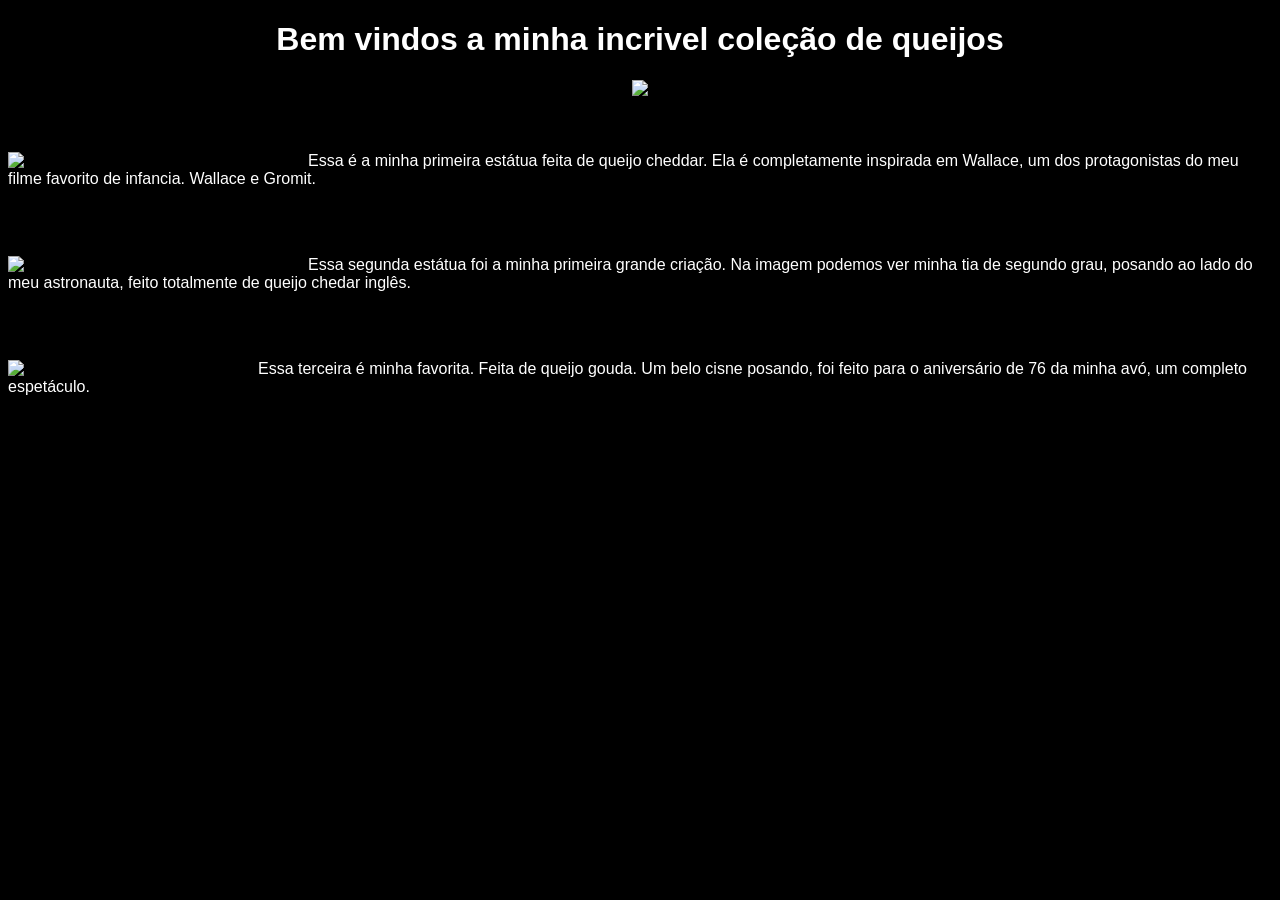
==== index.html @ 68ad7468 "Update and rename grandecoleção.html to index.html" ====
<!DOCTYPE html>
<html>
<head>
    <title>Minha Coleção de Queijos</title>
</head>

<body style="background-color: black; color: white; font-family: Arial;">

    <h1 style="text-align: center;">
        Bem vindos a minha incrivel coleção de queijos
    </h1>

    <div style="text-align: center; margin-top: 20px;">
        <img src="https://i.redd.it/1cg1iws58qre1.jpeg" width="500">
    </div>

    <br><br>
    <div>
        <img src="https://encrypted-tbn0.gstatic.com/images?q=tbn:ANd9GcQNFY94mo1Mdu1HMmUQFA7603o7uHQM_iGIdQ&s" width="300" align="left">
        <p>
            Essa é a minha primeira estátua feita de queijo cheddar.
            Ela é completamente inspirada em Wallace, um dos protagonistas do meu filme favorito de infancia. Wallace e Gromit.
        </p>
        <div style="clear: both;"></div>
    </div>

    <br><br>
    <div>
        <img src="https://www.mdig.com.br/imagens/arte/arte_queijo_01.jpg" width="300" align="left">
        <p>
            Essa segunda estátua foi a minha primeira grande criação. Na imagem podemos ver minha tia de segundo grau, posando ao lado do meu astronauta, feito totalmente de queijo chedar inglês.
        </p>
        <div style="clear: both;"></div>
    </div>

    <br><br>
    <div>
        <img src="https://i.pinimg.com/236x/9d/bb/5a/9dbb5a0f893f3b5c677d03b87c4dabb3.jpg" width="250" align="left">
        <p>
            Essa terceira é minha favorita.
            Feita de queijo gouda.
            Um belo cisne posando, foi feito para o aniversário de 76 da minha avó, um completo espetáculo.
        </p>
        <div style="clear: both;"></div>
    </div>

</body>
</html>
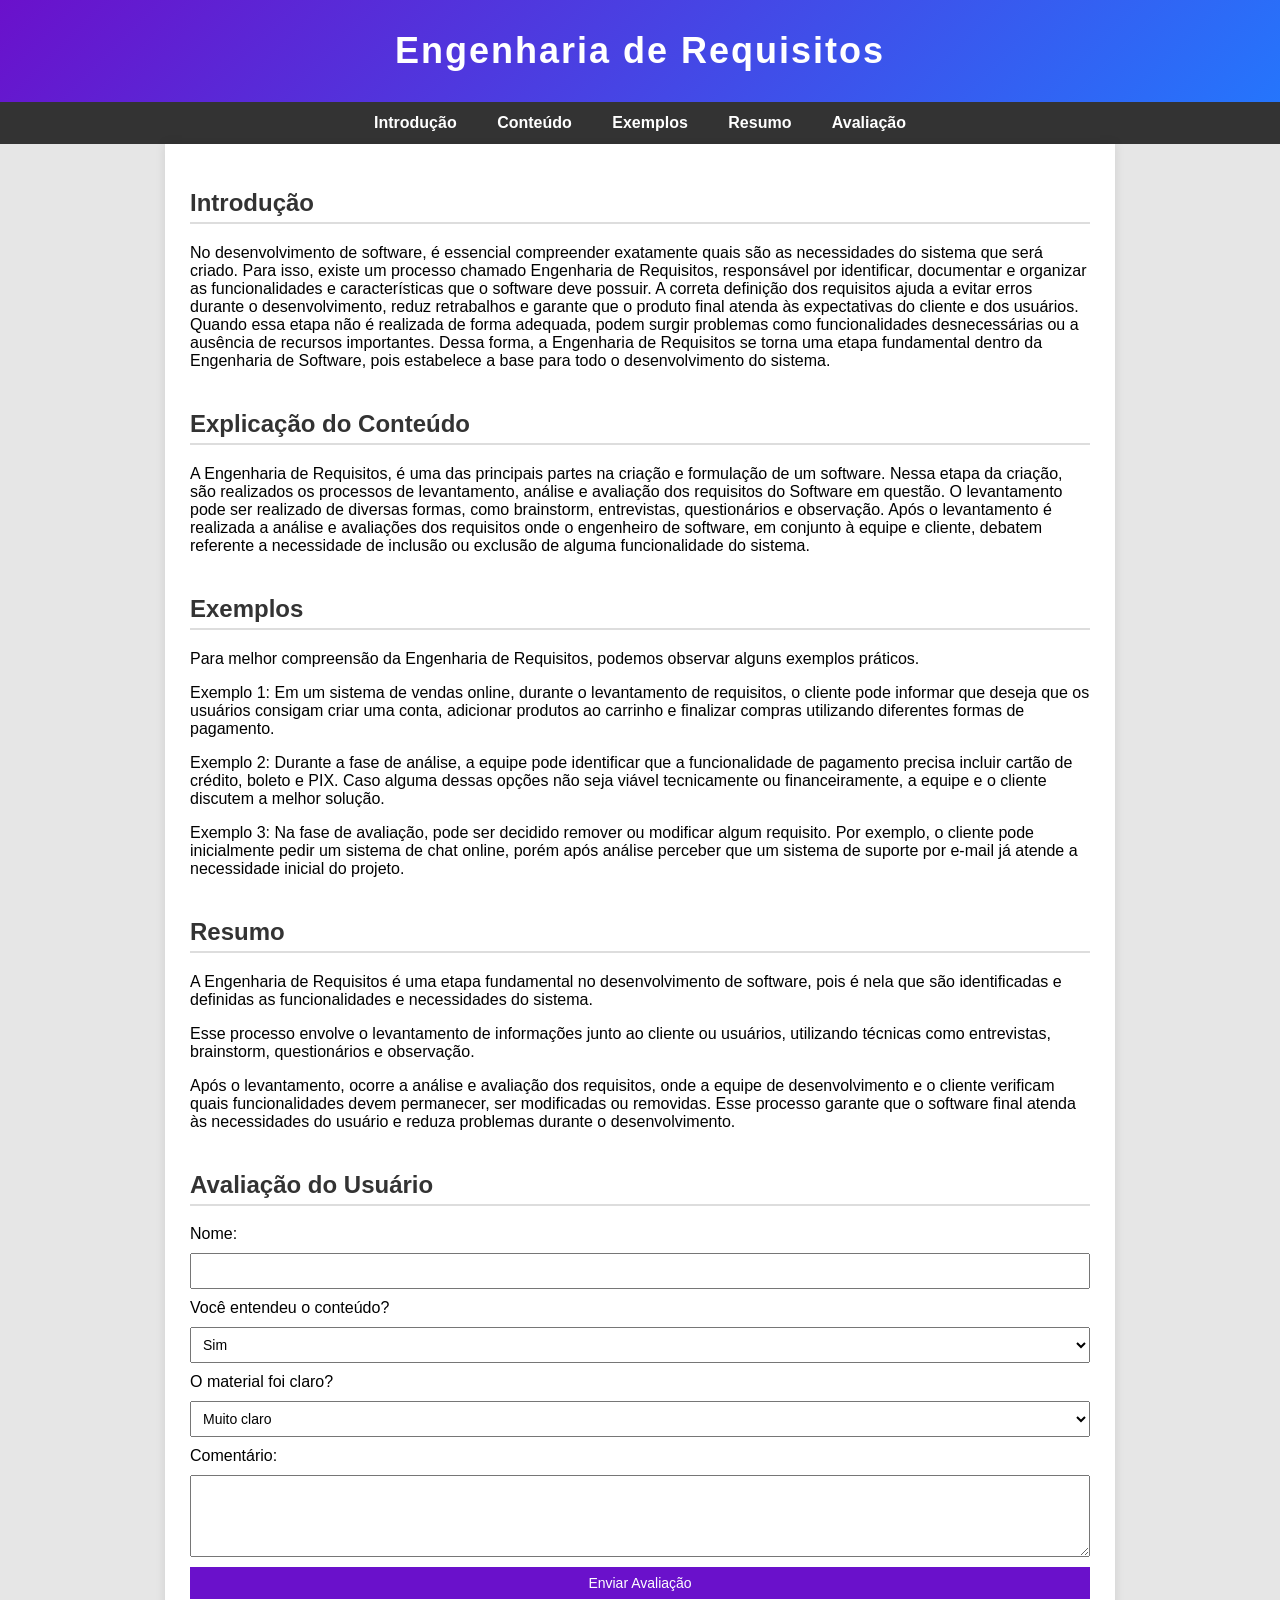
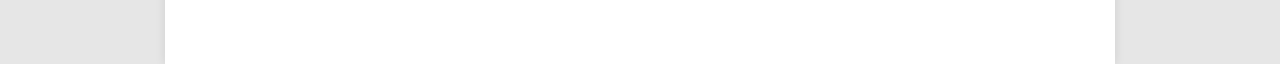
==== commit 48168e4c: "Add files via upload Atividade 2 : Material de ensino DIgital" ====
--- a/index.html
+++ b/index.html
@@ -1,48 +1,204 @@
 <!DOCTYPE html>
-<html>
+<html lang="pt-BR">
 <head>
-    <title>Minha Coleção de Queijos</title>
+<meta charset="UTF-8">
+<meta name="viewport" content="width=device-width, initial-scale=1.0">
+<title>Atividade 2: Material de estudo digital</title>
+
+<style>
+
+body{
+    font-family: Arial, Helvetica, sans-serif;
+    margin:0;
+    background:#e6e6e6;
+}
+
+header{
+    background: linear-gradient(135deg,#6a11cb,#2575fc);
+    color:white;
+    padding:30px;
+    text-align:center;
+    font-family: "Trebuchet MS", Verdana, sans-serif;
+    letter-spacing:2px;
+}
+
+header h1{
+    margin:0;
+    font-size:36px;
+}
+
+nav{
+    background:#333;
+    padding:12px;
+    text-align:center;
+}
+
+nav a{
+    color:white;
+    margin:0 18px;
+    text-decoration:none;
+    font-weight:bold;
+    transition:0.3s;
+}
+
+nav a:hover{
+    color:#6a11cb;
+}
+
+main{
+    max-width:900px;
+    margin:auto;
+    padding:25px;
+    background:white;
+    box-shadow:0 0 10px rgba(0,0,0,0.1);
+}
+
+section{
+    margin-bottom:40px;
+}
+
+h2{
+    border-bottom:2px solid #ddd;
+    padding-bottom:5px;
+    color:#333;
+}
+
+footer{
+    text-align:center;
+    padding:15px;
+    background:#333;
+    color:white;
+}
+
+form{
+    display:flex;
+    flex-direction:column;
+    gap:10px;
+}
+
+input, textarea, select, button{
+    padding:8px;
+    font-size:14px;
+}
+
+button{
+    background:#6a11cb;
+    color:white;
+    border:none;
+    cursor:pointer;
+}
+
+button:hover{
+    background:#4b0ea3;
+}
+
+</style>
 </head>
 
-<body style="background-color: black; color: white; font-family: Arial;">
-
-    <h1 style="text-align: center;">
-        Bem vindos a minha incrivel coleção de queijos
-    </h1>
-
-    <div style="text-align: center; margin-top: 20px;">
-        <img src="https://i.redd.it/1cg1iws58qre1.jpeg" width="500">
-    </div>
-
-    <br><br>
-    <div>
-        <img src="https://encrypted-tbn0.gstatic.com/images?q=tbn:ANd9GcQNFY94mo1Mdu1HMmUQFA7603o7uHQM_iGIdQ&s" width="300" align="left">
-        <p>
-            Essa é a minha primeira estátua feita de queijo cheddar.
-            Ela é completamente inspirada em Wallace, um dos protagonistas do meu filme favorito de infancia. Wallace e Gromit.
-        </p>
-        <div style="clear: both;"></div>
-    </div>
-
-    <br><br>
-    <div>
-        <img src="https://www.mdig.com.br/imagens/arte/arte_queijo_01.jpg" width="300" align="left">
-        <p>
-            Essa segunda estátua foi a minha primeira grande criação. Na imagem podemos ver minha tia de segundo grau, posando ao lado do meu astronauta, feito totalmente de queijo chedar inglês.
-        </p>
-        <div style="clear: both;"></div>
-    </div>
-
-    <br><br>
-    <div>
-        <img src="https://i.pinimg.com/236x/9d/bb/5a/9dbb5a0f893f3b5c677d03b87c4dabb3.jpg" width="250" align="left">
-        <p>
-            Essa terceira é minha favorita.
-            Feita de queijo gouda.
-            Um belo cisne posando, foi feito para o aniversário de 76 da minha avó, um completo espetáculo.
-        </p>
-        <div style="clear: both;"></div>
-    </div>
+<body>
+
+<header>
+    <h1>Engenharia de Requisitos</h1>
+</header>
+
+<nav>
+    <a href="#introducao">Introdução</a>
+    <a href="#conteudo">Conteúdo</a>
+    <a href="#exemplos">Exemplos</a>
+    <a href="#resumo">Resumo</a>
+    <a href="#avaliacao">Avaliação</a>
+</nav>
+
+<main>
+
+<section id="introducao">
+<h2>Introdução</h2>
+<p>
+No desenvolvimento de software, é essencial compreender exatamente quais são as necessidades do sistema que será criado. Para isso, existe um processo chamado Engenharia de Requisitos, responsável por identificar, documentar e organizar as funcionalidades e características que o software deve possuir.
+A correta definição dos requisitos ajuda a evitar erros durante o desenvolvimento, reduz retrabalhos e garante que o produto final atenda às expectativas do cliente e dos usuários. Quando essa etapa não é realizada de forma adequada, podem surgir problemas como funcionalidades desnecessárias ou a ausência de recursos importantes.
+Dessa forma, a Engenharia de Requisitos se torna uma etapa fundamental dentro da Engenharia de Software, pois estabelece a base para todo o desenvolvimento do sistema.
+</p>
+</section>
+
+<section id="conteudo">
+<h2>Explicação do Conteúdo</h2>
+<p>
+A Engenharia de Requisitos, é uma das principais partes na criação e formulação de um software. Nessa etapa da criação, são realizados os processos de levantamento, análise e avaliação dos requisitos do Software em questão.
+O levantamento pode ser realizado de diversas formas, como brainstorm, entrevistas, questionários e observação.
+Após o levantamento é realizada a análise e avaliações dos requisitos onde o engenheiro de software, em conjunto à equipe e cliente, debatem referente a necessidade de inclusão ou exclusão de alguma funcionalidade do sistema.
+</p>
+</section>
+
+<section id="exemplos">
+<h2>Exemplos</h2>
+
+<p>
+Para melhor compreensão da Engenharia de Requisitos, podemos observar alguns exemplos práticos.
+</p>
+
+<p>
+Exemplo 1: Em um sistema de vendas online, durante o levantamento de requisitos, o cliente pode informar que deseja que os usuários consigam criar uma conta, adicionar produtos ao carrinho e finalizar compras utilizando diferentes formas de pagamento.
+</p>
+
+<p>
+Exemplo 2: Durante a fase de análise, a equipe pode identificar que a funcionalidade de pagamento precisa incluir cartão de crédito, boleto e PIX. Caso alguma dessas opções não seja viável tecnicamente ou financeiramente, a equipe e o cliente discutem a melhor solução.
+</p>
+
+<p>
+Exemplo 3: Na fase de avaliação, pode ser decidido remover ou modificar algum requisito. Por exemplo, o cliente pode inicialmente pedir um sistema de chat online, porém após análise perceber que um sistema de suporte por e-mail já atende a necessidade inicial do projeto.
+</p>
+
+</section>
+
+<section id="resumo">
+<h2>Resumo</h2>
+
+<p>
+A Engenharia de Requisitos é uma etapa fundamental no desenvolvimento de software, pois é nela que são identificadas e definidas as funcionalidades e necessidades do sistema.
+</p>
+
+<p>
+Esse processo envolve o levantamento de informações junto ao cliente ou usuários, utilizando técnicas como entrevistas, brainstorm, questionários e observação.
+</p>
+
+<p>
+Após o levantamento, ocorre a análise e avaliação dos requisitos, onde a equipe de desenvolvimento e o cliente verificam quais funcionalidades devem permanecer, ser modificadas ou removidas. Esse processo garante que o software final atenda às necessidades do usuário e reduza problemas durante o desenvolvimento.
+</p>
+
+</section>
+
+<section id="avaliacao">
+<h2>Avaliação do Usuário</h2>
+
+<form>
+
+<label>Nome:</label>
+<input type="text" name="nome" required>
+
+<label>Você entendeu o conteúdo?</label>
+<select name="entendimento">
+<option>Sim</option>
+<option>Mais ou menos</option>
+<option>Não</option>
+</select>
+
+<label>O material foi claro?</label>
+<select name="clareza">
+<option>Muito claro</option>
+<option>Razoável</option>
+<option>Confuso</option>
+</select>
+
+<label>Comentário:</label>
+<textarea rows="4"></textarea>
+
+<button type="submit">Enviar Avaliação</button>
+
+</form>
+
+</section>
+
+</main>
 
 </body>
-</html>
+</html>
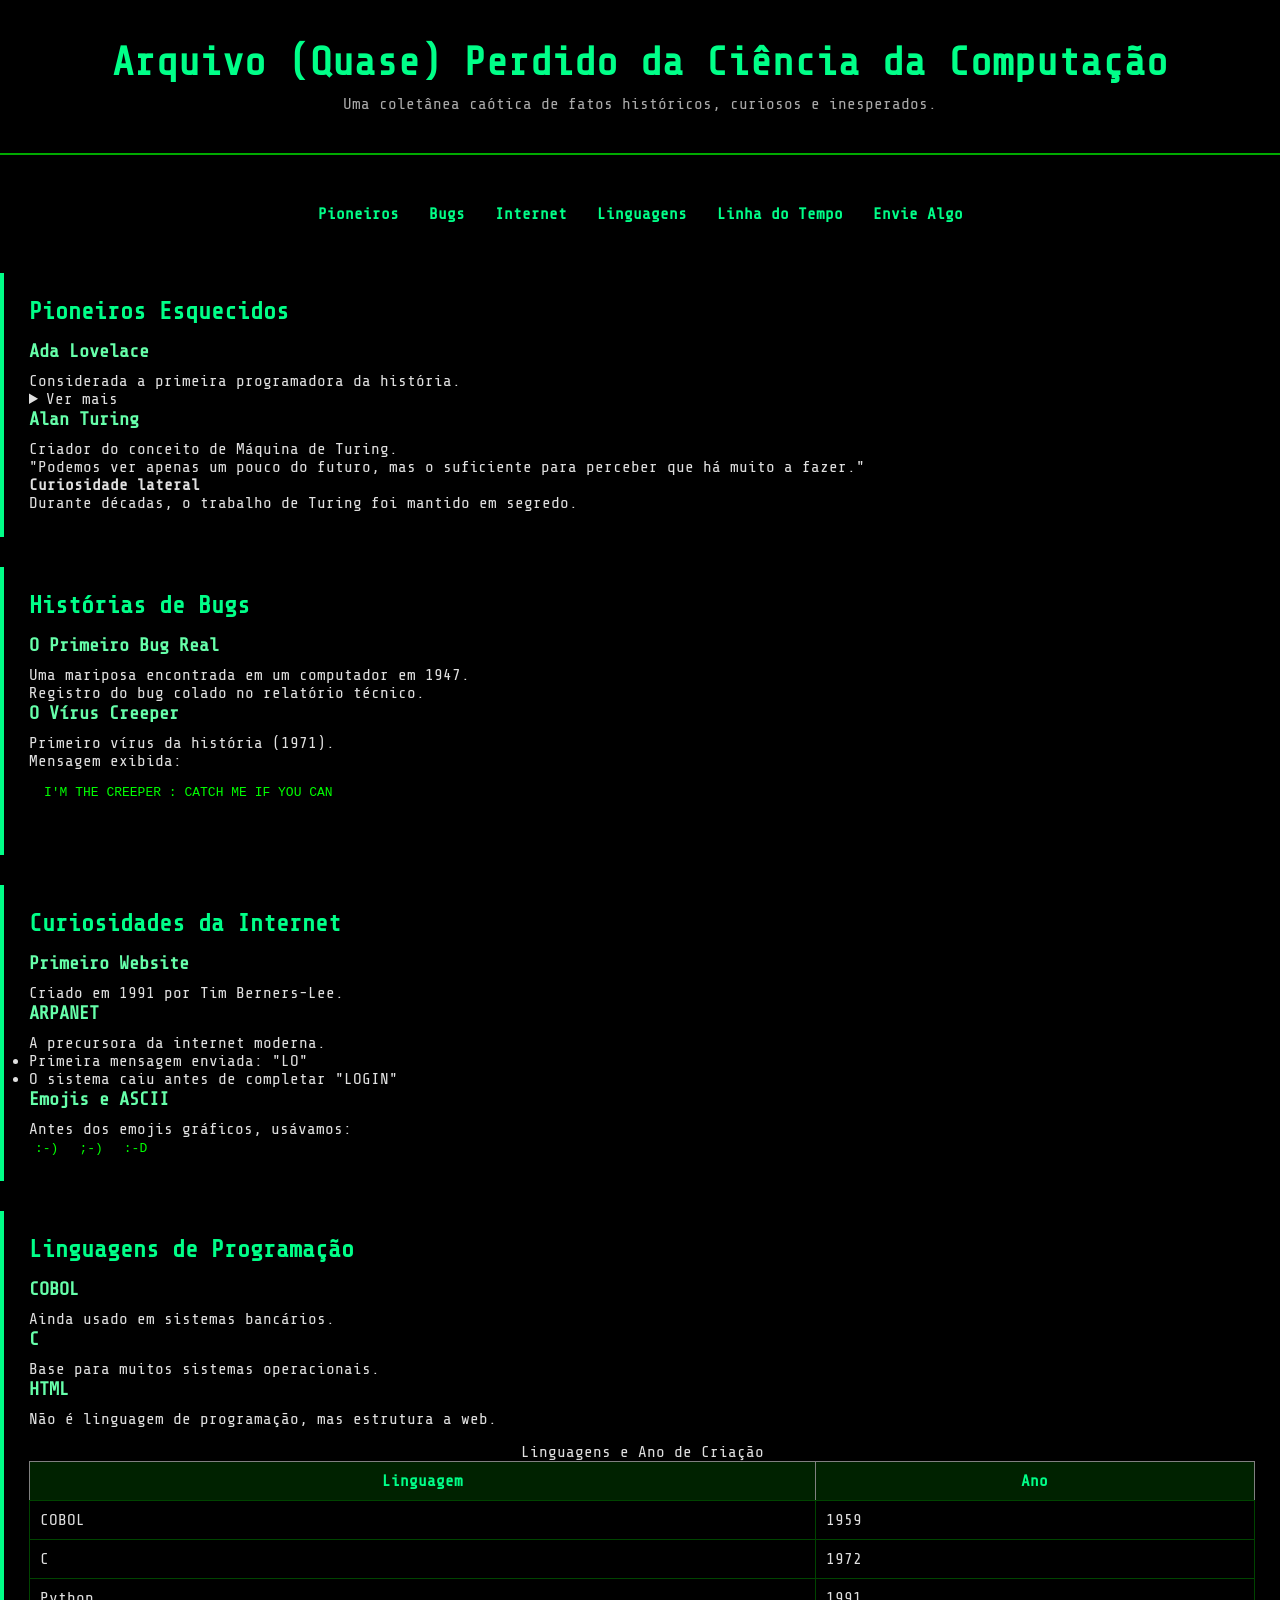
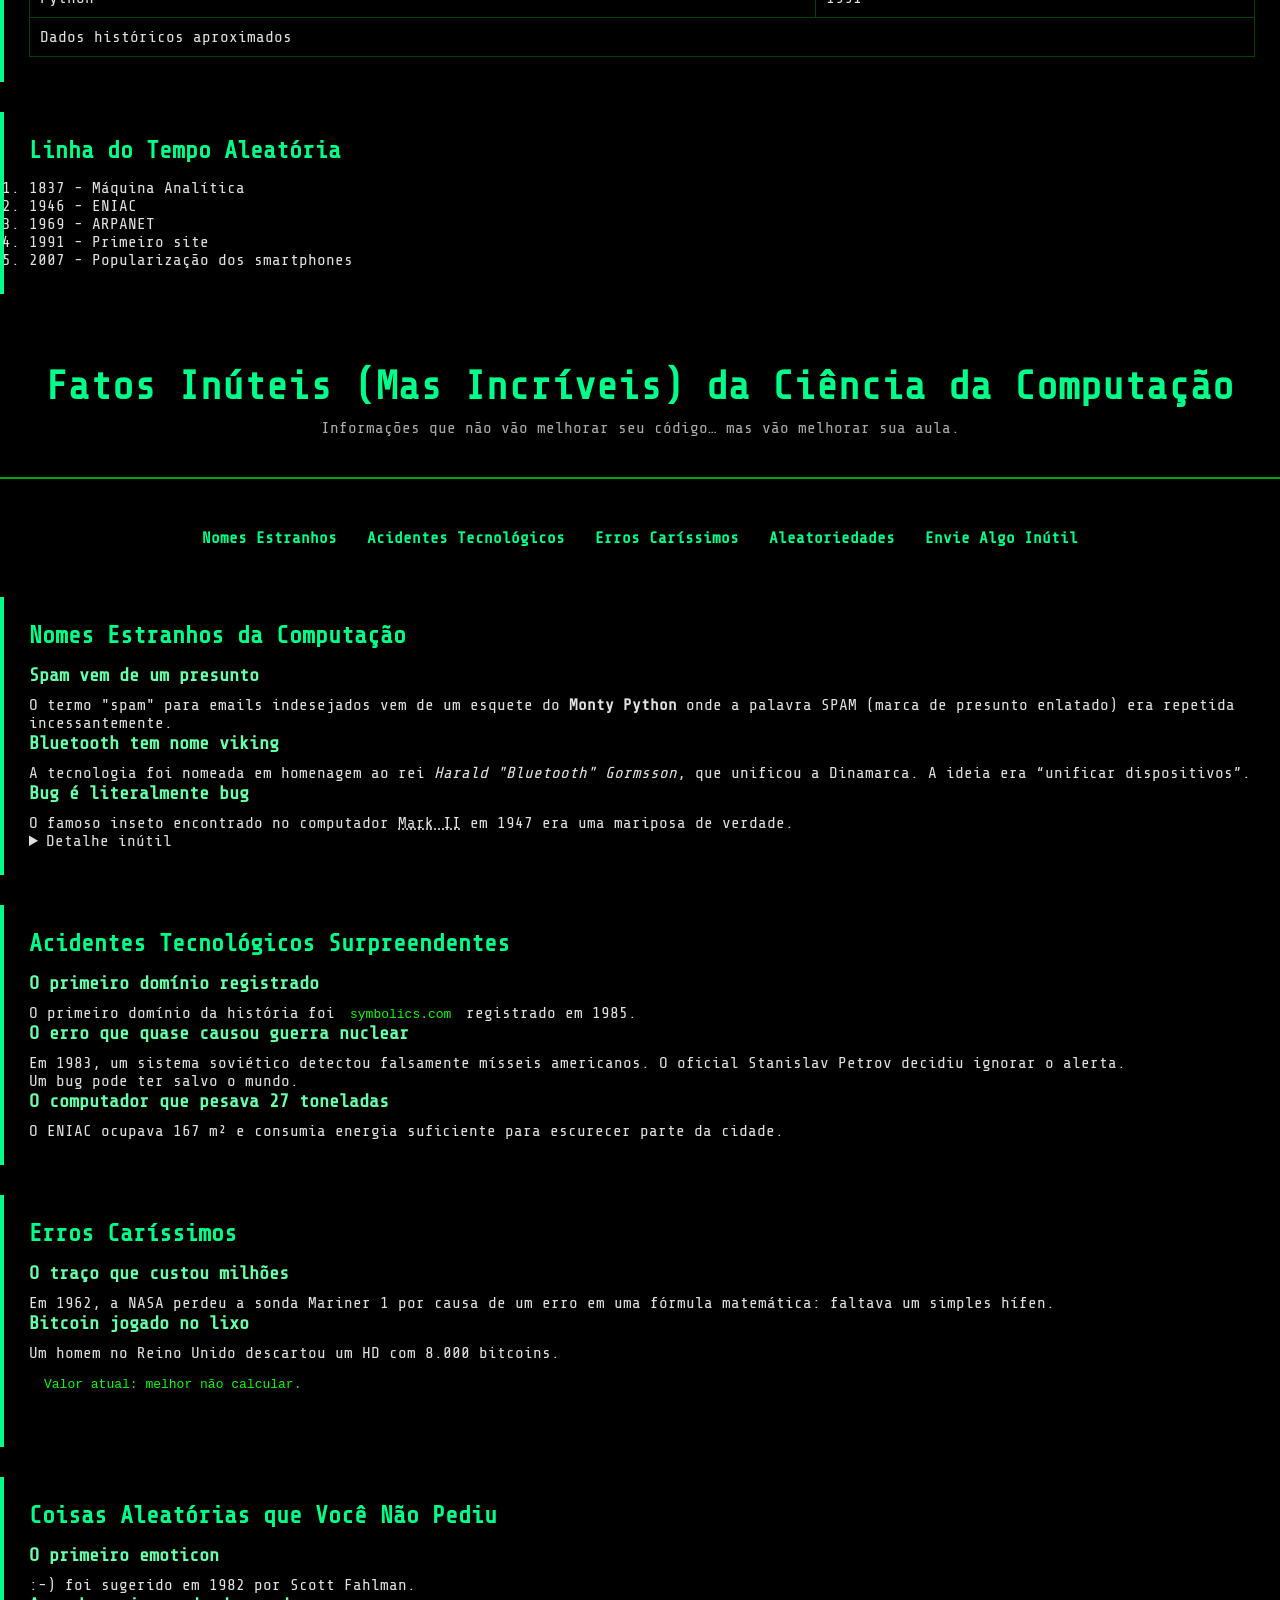
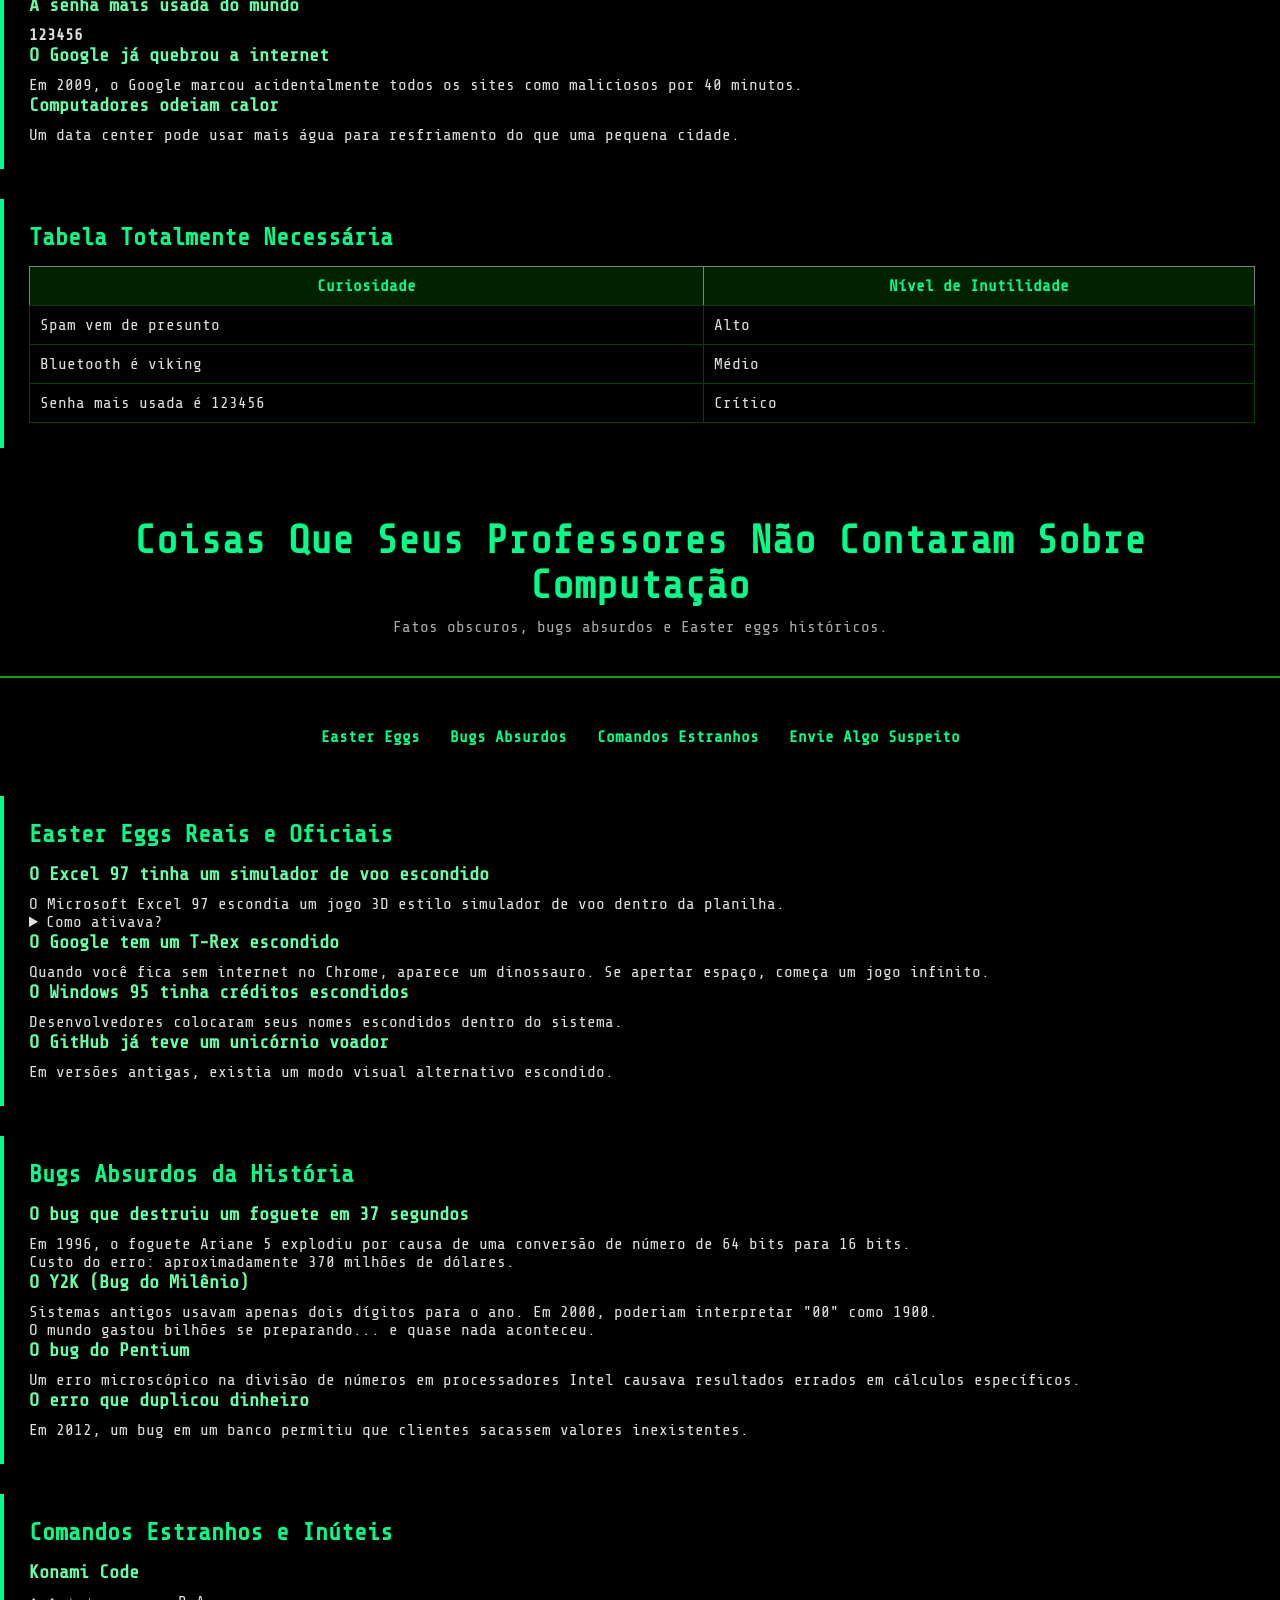
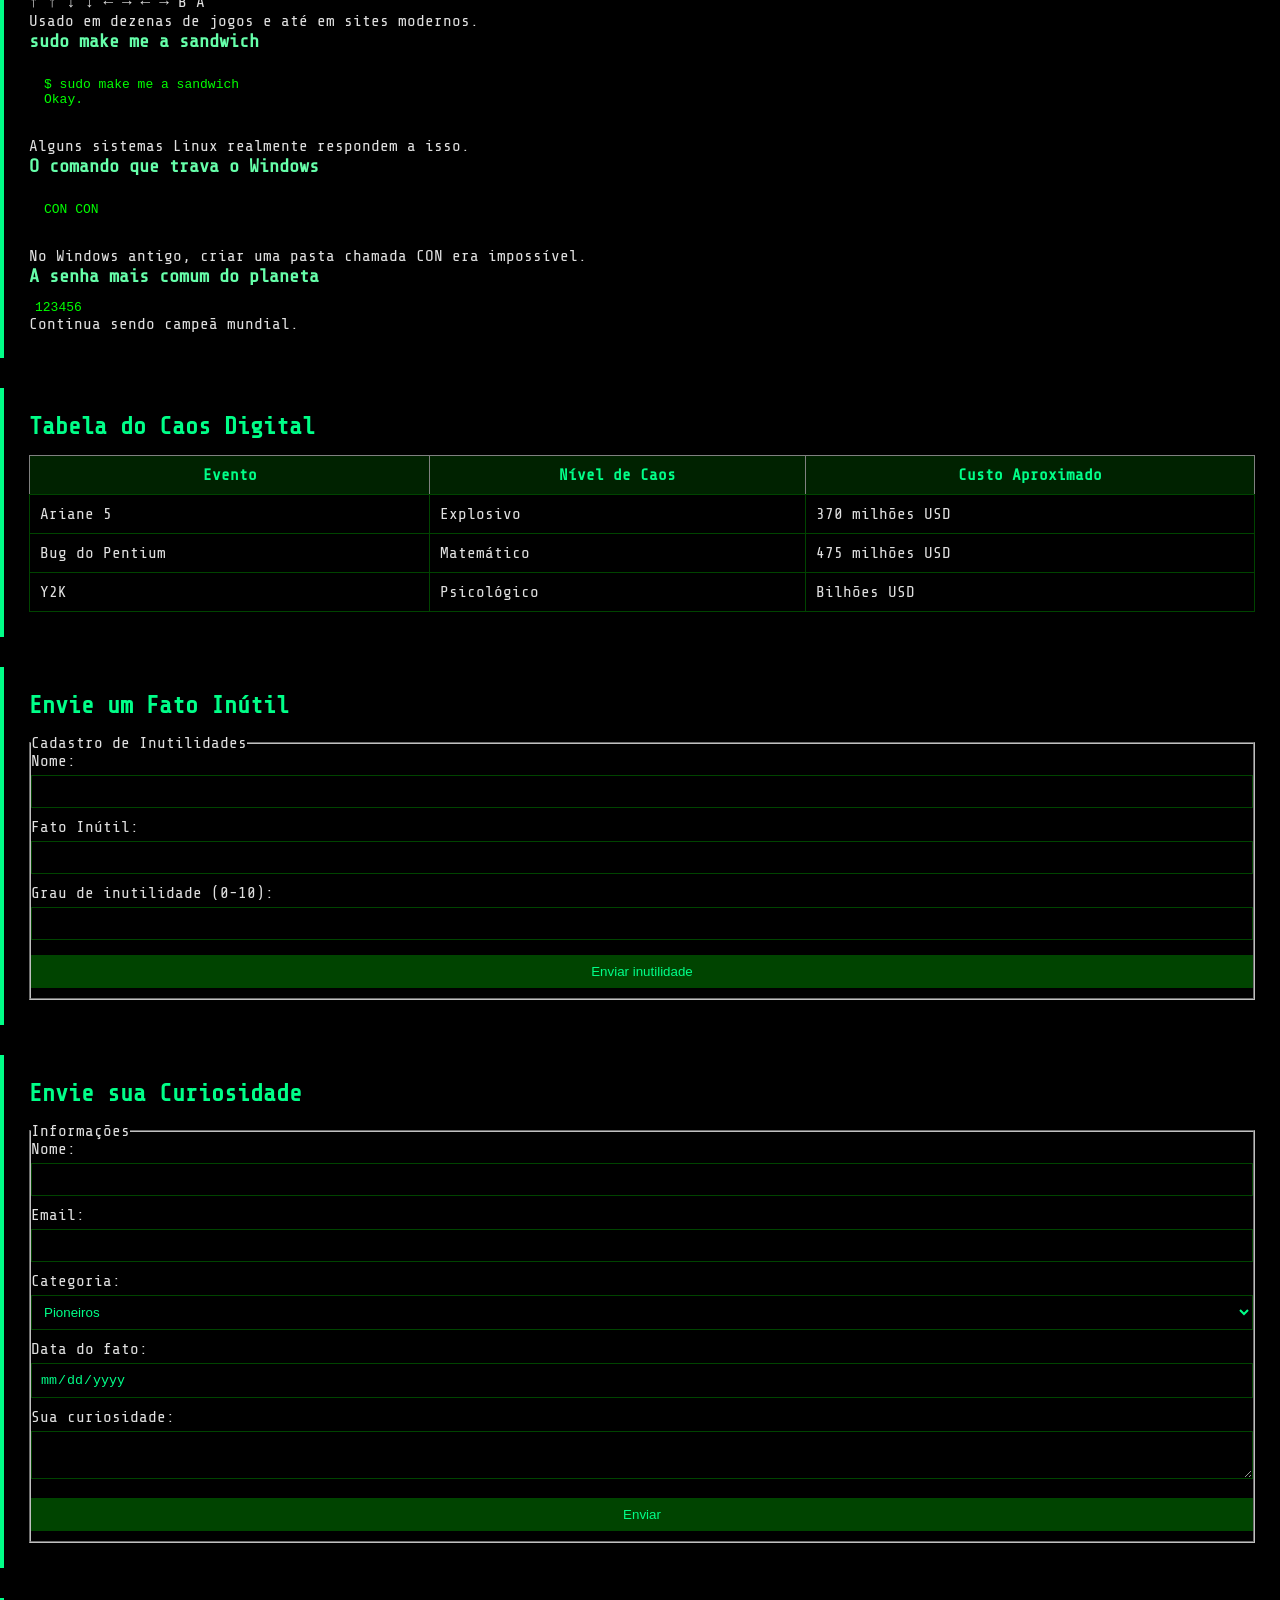
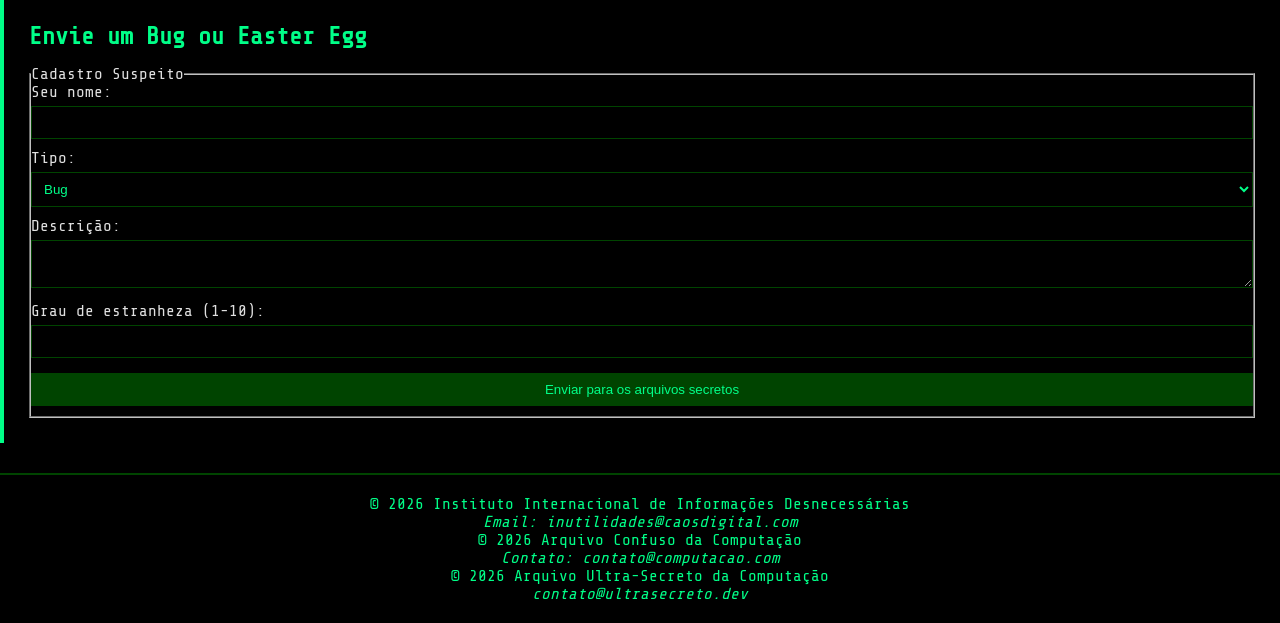
==== commit dc4bc13f: "Add files via upload ATV 3 : CSS" ====
--- a/index.html
+++ b/index.html
@@ -1,204 +1,622 @@
 <!DOCTYPE html>
-<html lang="pt-BR">
+<html lang="pt-br">
 <head>
-<meta charset="UTF-8">
-<meta name="viewport" content="width=device-width, initial-scale=1.0">
-<title>Atividade 2: Material de estudo digital</title>
-
-<style>
-
-body{
-    font-family: Arial, Helvetica, sans-serif;
-    margin:0;
-    background:#e6e6e6;
-}
-
-header{
-    background: linear-gradient(135deg,#6a11cb,#2575fc);
-    color:white;
-    padding:30px;
-    text-align:center;
-    font-family: "Trebuchet MS", Verdana, sans-serif;
-    letter-spacing:2px;
-}
-
-header h1{
-    margin:0;
-    font-size:36px;
-}
-
-nav{
-    background:#333;
-    padding:12px;
-    text-align:center;
-}
-
-nav a{
-    color:white;
-    margin:0 18px;
-    text-decoration:none;
-    font-weight:bold;
-    transition:0.3s;
-}
-
-nav a:hover{
-    color:#6a11cb;
-}
-
-main{
-    max-width:900px;
-    margin:auto;
-    padding:25px;
-    background:white;
-    box-shadow:0 0 10px rgba(0,0,0,0.1);
-}
-
-section{
-    margin-bottom:40px;
-}
-
-h2{
-    border-bottom:2px solid #ddd;
-    padding-bottom:5px;
-    color:#333;
-}
-
-footer{
-    text-align:center;
-    padding:15px;
-    background:#333;
-    color:white;
-}
-
-form{
-    display:flex;
-    flex-direction:column;
-    gap:10px;
-}
-
-input, textarea, select, button{
-    padding:8px;
-    font-size:14px;
-}
-
-button{
-    background:#6a11cb;
-    color:white;
-    border:none;
-    cursor:pointer;
-}
-
-button:hover{
-    background:#4b0ea3;
-}
-
-</style>
+<link rel="stylesheet" href="style.css">
+    <meta charset="UTF-8">
+    <meta name="description" content="Curiosidades e fatos históricos da Ciência da Computação">
+    <meta name="author" content="Portal Computação">
+    <meta name="viewport" content="width=device-width, initial-scale=1.0">
+    <title>Arquivo Confuso da Computação</title>
 </head>
 
 <body>
 
+<div id="pagina">
+
+    <header id="topo">
+        <h1>Arquivo (Quase) Perdido da Ciência da Computação</h1>
+        <p>Uma coletânea caótica de fatos históricos, curiosos e inesperados.</p>
+    </header>
+
+    <nav id="menu-principal">
+        <ul>
+            <li><a href="#pioneiros">Pioneiros</a></li>
+            <li><a href="#bugs">Bugs</a></li>
+            <li><a href="#internet">Internet</a></li>
+            <li><a href="#linguagens">Linguagens</a></li>
+            <li><a href="#linha-do-tempo">Linha do Tempo</a></li>
+            <li><a href="#formulario">Envie Algo</a></li>
+        </ul>
+    </nav>
+
+    <main>
+
+        <section id="pioneiros">
+            <h2>Pioneiros Esquecidos</h2>
+
+            <article>
+                <h3>Ada Lovelace</h3>
+                <p>Considerada a primeira programadora da história.</p>
+                <details>
+                    <summary>Ver mais</summary>
+                    <p>Ela escreveu um algoritmo para a Máquina Analítica no século XIX.</p>
+                </details>
+            </article>
+
+            <article>
+                <h3>Alan Turing</h3>
+                <p>Criador do conceito de Máquina de Turing.</p>
+                <blockquote>
+                    "Podemos ver apenas um pouco do futuro, mas o suficiente para perceber que há muito a fazer."
+                </blockquote>
+            </article>
+
+            <aside>
+                <h4>Curiosidade lateral</h4>
+                <p>Durante décadas, o trabalho de Turing foi mantido em segredo.</p>
+            </aside>
+        </section>
+
+        <section id="bugs">
+            <h2>Histórias de Bugs</h2>
+
+            <article>
+                <h3>O Primeiro Bug Real</h3>
+                <p>Uma mariposa encontrada em um computador em 1947.</p>
+                <figure>
+                    <figcaption>Registro do bug colado no relatório técnico.</figcaption>
+                </figure>
+            </article>
+
+            <article>
+                <h3>O Vírus Creeper</h3>
+                <p>Primeiro vírus da história (1971).</p>
+                <p>Mensagem exibida:</p>
+                <pre>
+I'M THE CREEPER : CATCH ME IF YOU CAN
+                </pre>
+            </article>
+        </section>
+
+        <section id="internet">
+            <h2>Curiosidades da Internet</h2>
+
+            <article>
+                <h3>Primeiro Website</h3>
+                <p>Criado em 1991 por Tim Berners-Lee.</p>
+            </article>
+
+            <article>
+                <h3>ARPANET</h3>
+                <p>A precursora da internet moderna.</p>
+                <ul>
+                    <li>Primeira mensagem enviada: "LO"</li>
+                    <li>O sistema caiu antes de completar "LOGIN"</li>
+                </ul>
+            </article>
+
+            <article>
+                <h3>Emojis e ASCII</h3>
+                <p>Antes dos emojis gráficos, usávamos:</p>
+                <code>:-)</code>
+                <code>;-)</code>
+                <code>:-D</code>
+            </article>
+        </section>
+
+        <section id="linguagens">
+            <h2>Linguagens de Programação</h2>
+
+            <article>
+                <h3>COBOL</h3>
+                <p>Ainda usado em sistemas bancários.</p>
+            </article>
+
+            <article>
+                <h3>C</h3>
+                <p>Base para muitos sistemas operacionais.</p>
+            </article>
+
+            <article>
+                <h3>HTML</h3>
+                <p>Não é linguagem de programação, mas estrutura a web.</p>
+            </article>
+
+            <div>
+                <table border="1">
+                    <caption>Linguagens e Ano de Criação</caption>
+                    <thead>
+                        <tr>
+                            <th>Linguagem</th>
+                            <th>Ano</th>
+                        </tr>
+                    </thead>
+                    <tbody>
+                        <tr>
+                            <td>COBOL</td>
+                            <td>1959</td>
+                        </tr>
+                        <tr>
+                            <td>C</td>
+                            <td>1972</td>
+                        </tr>
+                        <tr>
+                            <td>Python</td>
+                            <td>1991</td>
+                        </tr>
+                    </tbody>
+                    <tfoot>
+                        <tr>
+                            <td colspan="2">Dados históricos aproximados</td>
+                        </tr>
+                    </tfoot>
+                </table>
+            </div>
+        </section>
+
+        <section id="linha-do-tempo">
+            <h2>Linha do Tempo Aleatória</h2>
+
+            <ol>
+                <li>1837 - Máquina Analítica</li>
+                <li>1946 - ENIAC</li>
+                <li>1969 - ARPANET</li>
+                <li>1991 - Primeiro site</li>
+                <li>2007 - Popularização dos smartphones</li>
+            </ol>
+        </section>
+
+
+</div>
+
+
 <header>
-    <h1>Engenharia de Requisitos</h1>
+    <h1>Fatos Inúteis (Mas Incríveis) da Ciência da Computação</h1>
+    <p>Informações que não vão melhorar seu código… mas vão melhorar sua aula.</p>
 </header>
 
 <nav>
-    <a href="#introducao">Introdução</a>
-    <a href="#conteudo">Conteúdo</a>
-    <a href="#exemplos">Exemplos</a>
-    <a href="#resumo">Resumo</a>
-    <a href="#avaliacao">Avaliação</a>
+    <ul>
+        <li><a href="#nomes">Nomes Estranhos</a></li>
+        <li><a href="#acidentes">Acidentes Tecnológicos</a></li>
+        <li><a href="#dinheiro">Erros Caríssimos</a></li>
+        <li><a href="#aleatorio">Aleatoriedades</a></li>
+        <li><a href="#form">Envie Algo Inútil</a></li>
+    </ul>
 </nav>
 
-<main>
-
-<section id="introducao">
-<h2>Introdução</h2>
-<p>
-No desenvolvimento de software, é essencial compreender exatamente quais são as necessidades do sistema que será criado. Para isso, existe um processo chamado Engenharia de Requisitos, responsável por identificar, documentar e organizar as funcionalidades e características que o software deve possuir.
-A correta definição dos requisitos ajuda a evitar erros durante o desenvolvimento, reduz retrabalhos e garante que o produto final atenda às expectativas do cliente e dos usuários. Quando essa etapa não é realizada de forma adequada, podem surgir problemas como funcionalidades desnecessárias ou a ausência de recursos importantes.
-Dessa forma, a Engenharia de Requisitos se torna uma etapa fundamental dentro da Engenharia de Software, pois estabelece a base para todo o desenvolvimento do sistema.
-</p>
-</section>
-
-<section id="conteudo">
-<h2>Explicação do Conteúdo</h2>
-<p>
-A Engenharia de Requisitos, é uma das principais partes na criação e formulação de um software. Nessa etapa da criação, são realizados os processos de levantamento, análise e avaliação dos requisitos do Software em questão.
-O levantamento pode ser realizado de diversas formas, como brainstorm, entrevistas, questionários e observação.
-Após o levantamento é realizada a análise e avaliações dos requisitos onde o engenheiro de software, em conjunto à equipe e cliente, debatem referente a necessidade de inclusão ou exclusão de alguma funcionalidade do sistema.
-</p>
-</section>
-
-<section id="exemplos">
-<h2>Exemplos</h2>
-
-<p>
-Para melhor compreensão da Engenharia de Requisitos, podemos observar alguns exemplos práticos.
-</p>
-
-<p>
-Exemplo 1: Em um sistema de vendas online, durante o levantamento de requisitos, o cliente pode informar que deseja que os usuários consigam criar uma conta, adicionar produtos ao carrinho e finalizar compras utilizando diferentes formas de pagamento.
-</p>
-
-<p>
-Exemplo 2: Durante a fase de análise, a equipe pode identificar que a funcionalidade de pagamento precisa incluir cartão de crédito, boleto e PIX. Caso alguma dessas opções não seja viável tecnicamente ou financeiramente, a equipe e o cliente discutem a melhor solução.
-</p>
-
-<p>
-Exemplo 3: Na fase de avaliação, pode ser decidido remover ou modificar algum requisito. Por exemplo, o cliente pode inicialmente pedir um sistema de chat online, porém após análise perceber que um sistema de suporte por e-mail já atende a necessidade inicial do projeto.
-</p>
-
-</section>
-
-<section id="resumo">
-<h2>Resumo</h2>
-
-<p>
-A Engenharia de Requisitos é uma etapa fundamental no desenvolvimento de software, pois é nela que são identificadas e definidas as funcionalidades e necessidades do sistema.
-</p>
-
-<p>
-Esse processo envolve o levantamento de informações junto ao cliente ou usuários, utilizando técnicas como entrevistas, brainstorm, questionários e observação.
-</p>
-
-<p>
-Após o levantamento, ocorre a análise e avaliação dos requisitos, onde a equipe de desenvolvimento e o cliente verificam quais funcionalidades devem permanecer, ser modificadas ou removidas. Esse processo garante que o software final atenda às necessidades do usuário e reduza problemas durante o desenvolvimento.
-</p>
-
-</section>
-
-<section id="avaliacao">
-<h2>Avaliação do Usuário</h2>
-
-<form>
-
-<label>Nome:</label>
-<input type="text" name="nome" required>
-
-<label>Você entendeu o conteúdo?</label>
-<select name="entendimento">
-<option>Sim</option>
-<option>Mais ou menos</option>
-<option>Não</option>
-</select>
-
-<label>O material foi claro?</label>
-<select name="clareza">
-<option>Muito claro</option>
-<option>Razoável</option>
-<option>Confuso</option>
-</select>
-
-<label>Comentário:</label>
-<textarea rows="4"></textarea>
-
-<button type="submit">Enviar Avaliação</button>
-
-</form>
-
-</section>
+
+
+<section id="nomes">
+    <h2>Nomes Estranhos da Computação</h2>
+
+    <article>
+        <h3>Spam vem de um presunto</h3>
+        <p>
+            O termo "spam" para emails indesejados vem de um esquete do 
+            <strong>Monty Python</strong> onde a palavra SPAM (marca de presunto enlatado) 
+            era repetida incessantemente.
+        </p>
+    </article>
+
+    <article>
+        <h3>Bluetooth tem nome viking</h3>
+        <p>
+            A tecnologia foi nomeada em homenagem ao rei 
+            <em>Harald "Bluetooth" Gormsson</em>, que unificou a Dinamarca.
+            A ideia era “unificar dispositivos”.
+        </p>
+    </article>
+
+    <article>
+        <h3>Bug é literalmente bug</h3>
+        <p>
+            O famoso inseto encontrado no computador 
+            <abbr title="Harvard Mark II">Mark II</abbr> em 1947 
+            era uma mariposa de verdade.
+        </p>
+        <details>
+            <summary>Detalhe inútil</summary>
+            <p>O inseto ainda está preservado em um museu.</p>
+        </details>
+    </article>
+
+</section>
+
+
+<section id="acidentes">
+
+    <h2>Acidentes Tecnológicos Surpreendentes</h2>
+
+    <article>
+        <h3>O primeiro domínio registrado</h3>
+        <p>
+            O primeiro domínio da história foi 
+            <code>symbolics.com</code> registrado em 1985.
+        </p>
+    </article>
+
+    <article>
+        <h3>O erro que quase causou guerra nuclear</h3>
+        <p>
+            Em 1983, um sistema soviético detectou falsamente mísseis americanos.
+            O oficial Stanislav Petrov decidiu ignorar o alerta.
+        </p>
+        <blockquote>
+            Um bug pode ter salvo o mundo.
+        </blockquote>
+    </article>
+
+    <article>
+        <h3>O computador que pesava 27 toneladas</h3>
+        <p>
+            O ENIAC ocupava 167 m² e consumia energia suficiente para escurecer parte da cidade.
+        </p>
+    </article>
+
+</section>
+
+
+<section id="dinheiro">
+
+    <h2>Erros Caríssimos</h2>
+
+    <article>
+        <h3>O traço que custou milhões</h3>
+        <p>
+            Em 1962, a NASA perdeu a sonda Mariner 1 por causa de um erro em uma fórmula matemática:
+            faltava um simples hífen.
+        </p>
+    </article>
+
+    <article>
+        <h3>Bitcoin jogado no lixo</h3>
+        <p>
+            Um homem no Reino Unido descartou um HD com 8.000 bitcoins.
+        </p>
+        <pre>
+Valor atual: melhor não calcular.
+        </pre>
+    </article>
+
+</section>
+
+
+<section id="aleatorio">
+
+    <h2>Coisas Aleatórias que Você Não Pediu</h2>
+
+    <article>
+        <h3>O primeiro emoticon</h3>
+        <p>
+            :-) foi sugerido em 1982 por Scott Fahlman.
+        </p>
+    </article>
+
+    <article>
+        <h3>A senha mais usada do mundo</h3>
+        <p><strong>123456</strong></p>
+    </article>
+
+    <article>
+        <h3>O Google já quebrou a internet</h3>
+        <p>
+            Em 2009, o Google marcou acidentalmente todos os sites como maliciosos por 40 minutos.
+        </p>
+    </article>
+
+    <article>
+        <h3>Computadores odeiam calor</h3>
+        <p>
+            Um data center pode usar mais água para resfriamento do que uma pequena cidade.
+        </p>
+    </article>
+
+</section>
+
+
+<section>
+
+    <h2>Tabela Totalmente Necessária</h2>
+
+    <table border="1">
+        <tr>
+            <th>Curiosidade</th>
+            <th>Nível de Inutilidade</th>
+        </tr>
+        <tr>
+            <td>Spam vem de presunto</td>
+            <td>Alto</td>
+        </tr>
+        <tr>
+            <td>Bluetooth é viking</td>
+            <td>Médio</td>
+        </tr>
+        <tr>
+            <td>Senha mais usada é 123456</td>
+            <td>Crítico</td>
+        </tr>
+    </table>
+
+</section>
+
+<header>
+    <h1>Coisas Que Seus Professores Não Contaram Sobre Computação</h1>
+    <p>Fatos obscuros, bugs absurdos e Easter eggs históricos.</p>
+</header>
+
+<nav>
+    <ul>
+        <li><a href="#easter-eggs">Easter Eggs</a></li>
+        <li><a href="#bugs-absurdos">Bugs Absurdos</a></li>
+        <li><a href="#comandos-secretos">Comandos Estranhos</a></li>
+        <li><a href="#formulario-secreto">Envie Algo Suspeito</a></li>
+    </ul>
+</nav>
+
+
+<section id="easter-eggs">
+
+    <h2>Easter Eggs Reais e Oficiais</h2>
+
+    <article>
+        <h3>O Excel 97 tinha um simulador de voo escondido</h3>
+        <p>
+            O Microsoft Excel 97 escondia um jogo 3D estilo simulador de voo 
+            dentro da planilha.
+        </p>
+        <details>
+            <summary>Como ativava?</summary>
+            <p>Era preciso selecionar células específicas e usar combinações absurdas de teclado.</p>
+        </details>
+    </article>
+
+    <article>
+        <h3>O Google tem um T-Rex escondido</h3>
+        <p>
+            Quando você fica sem internet no Chrome, aparece um dinossauro.
+            Se apertar espaço, começa um jogo infinito.
+        </p>
+    </article>
+
+    <article>
+        <h3>O Windows 95 tinha créditos escondidos</h3>
+        <p>
+            Desenvolvedores colocaram seus nomes escondidos dentro do sistema.
+        </p>
+    </article>
+
+    <article>
+        <h3>O GitHub já teve um unicórnio voador</h3>
+        <p>
+            Em versões antigas, existia um modo visual alternativo escondido.
+        </p>
+    </article>
+
+</section>
+
+
+
+<section id="bugs-absurdos">
+
+    <h2>Bugs Absurdos da História</h2>
+
+    <article>
+        <h3>O bug que destruiu um foguete em 37 segundos</h3>
+        <p>
+            Em 1996, o foguete Ariane 5 explodiu por causa de uma conversão de número
+            de 64 bits para 16 bits.
+        </p>
+        <blockquote>
+            Custo do erro: aproximadamente 370 milhões de dólares.
+        </blockquote>
+    </article>
+
+    <article>
+        <h3>O Y2K (Bug do Milênio)</h3>
+        <p>
+            Sistemas antigos usavam apenas dois dígitos para o ano.
+            Em 2000, poderiam interpretar "00" como 1900.
+        </p>
+        <p>
+            O mundo gastou bilhões se preparando... e quase nada aconteceu.
+        </p>
+    </article>
+
+    <article>
+        <h3>O bug do Pentium</h3>
+        <p>
+            Um erro microscópico na divisão de números em processadores Intel
+            causava resultados errados em cálculos específicos.
+        </p>
+    </article>
+
+    <article>
+        <h3>O erro que duplicou dinheiro</h3>
+        <p>
+            Em 2012, um bug em um banco permitiu que clientes sacassem valores inexistentes.
+        </p>
+    </article>
+
+</section>
+
+
+
+<section id="comandos-secretos">
+
+    <h2>Comandos Estranhos e Inúteis</h2>
+
+    <article>
+        <h3>Konami Code</h3>
+        <p>
+            ↑ ↑ ↓ ↓ ← → ← → B A
+        </p>
+        <p>
+            Usado em dezenas de jogos e até em sites modernos.
+        </p>
+    </article>
+
+    <article>
+        <h3>sudo make me a sandwich</h3>
+        <pre>
+$ sudo make me a sandwich
+Okay.
+        </pre>
+        <p>Alguns sistemas Linux realmente respondem a isso.</p>
+    </article>
+
+    <article>
+        <h3>O comando que trava o Windows</h3>
+        <pre>
+CON CON
+        </pre>
+        <p>
+            No Windows antigo, criar uma pasta chamada CON era impossível.
+        </p>
+    </article>
+
+    <article>
+        <h3>A senha mais comum do planeta</h3>
+        <code>123456</code>
+        <p>
+            Continua sendo campeã mundial.
+        </p>
+    </article>
+
+</section>
+
+
+
+<section>
+
+    <h2>Tabela do Caos Digital</h2>
+
+    <table border="1">
+        <tr>
+            <th>Evento</th>
+            <th>Nível de Caos</th>
+            <th>Custo Aproximado</th>
+        </tr>
+        <tr>
+            <td>Ariane 5</td>
+            <td>Explosivo</td>
+            <td>370 milhões USD</td>
+        </tr>
+        <tr>
+            <td>Bug do Pentium</td>
+            <td>Matemático</td>
+            <td>475 milhões USD</td>
+        </tr>
+        <tr>
+            <td>Y2K</td>
+            <td>Psicológico</td>
+            <td>Bilhões USD</td>
+        </tr>
+    </table>
+
+</section>
+
+
+<section id="form">
+
+    <h2>Envie um Fato Inútil</h2>
+
+    <form>
+        <fieldset>
+            <legend>Cadastro de Inutilidades</legend>
+
+            <label>Nome:</label>
+            <input type="text" name="nome">
+
+            <label>Fato Inútil:</label>
+            <input type="text" name="fato">
+
+            <label>Grau de inutilidade (0-10):</label>
+            <input type="number" name="grau" min="0" max="10">
+
+            <input type="submit" value="Enviar inutilidade">
+        </fieldset>
+    </form>
+    
+</section>
+ <section id="formulario">
+            <h2>Envie sua Curiosidade</h2>
+
+            <form>
+                <fieldset>
+                    <legend>Informações</legend>
+
+                    <label>Nome:</label>
+                    <input type="text" name="nome">
+
+                    <label>Email:</label>
+                    <input type="email" name="email">
+
+                    <label>Categoria:</label>
+                    <select name="categoria">
+                        <option>Pioneiros</option>
+                        <option>Bugs</option>
+                        <option>Internet</option>
+                        <option>Linguagens</option>
+                    </select>
+
+                    <label>Data do fato:</label>
+                    <input type="date" name="data">
+
+                    <label>Sua curiosidade:</label>
+                    <textarea name="curiosidade"></textarea>
+
+                    <input type="submit" value="Enviar">
+                </fieldset>
+            </form>
+        </section>
+
+    
+<section id="formulario-secreto">
+
+    <h2>Envie um Bug ou Easter Egg</h2>
+
+    <form>
+        <fieldset>
+            <legend>Cadastro Suspeito</legend>
+
+            <label>Seu nome:</label>
+            <input type="text" name="nome">
+
+            <label>Tipo:</label>
+            <select name="tipo">
+                <option>Bug</option>
+                <option>Easter Egg</option>
+                <option>Comando estranho</option>
+            </select>
+
+            <label>Descrição:</label>
+            <textarea name="descricao"></textarea>
+
+            <label>Grau de estranheza (1-10):</label>
+            <input type="number" min="1" max="10">
+
+            <input type="submit" value="Enviar para os arquivos secretos">
+        </fieldset>
+    </form>
+
+</section>
+
 
 </main>
+</body>
+<footer>
+    <p>© 2026 Instituto Internacional de Informações Desnecessárias</p>
+    <address>Email: inutilidades@caosdigital.com</address>
+      <p>&copy; 2026 Arquivo Confuso da Computação</p>
+        <address>
+            Contato: contato@computacao.com
+        </address>
+         <p>© 2026 Arquivo Ultra-Secreto da Computação</p>
+    <address>contato@ultrasecreto.dev</address>
+</footer>
+
+</div>
 
 </body>
 </html>
--- a/style.css
+++ b/style.css
@@ -0,0 +1,164 @@
+@import url('https://fonts.googleapis.com/css2?family=Share+Tech+Mono&display=swap');
+
+*{
+margin:0;
+padding:0;
+box-sizing:border-box;
+}
+
+body{
+font-family:'Share Tech Mono', monospace;
+color:#e0e0e0;
+background:black;
+overflow-x:hidden;
+}
+
+
+
+
+
+{
+position:relative;
+z-index:2;
+max-width:1100px;
+margin:auto;
+padding:20px;
+}
+
+
+
+header{
+text-align:center;
+padding:40px 20px;
+margin-bottom:30px;
+background:rgba(0,0,0,0.7);
+border-bottom:2px solid #00aa00;
+}
+
+header h1{
+font-size:40px;
+color:#00ff88;
+}
+
+header p{
+color:#aaa;
+margin-top:10px;
+}
+
+
+nav{
+background:rgba(0,0,0,0.8);
+padding:15px;
+margin-bottom:30px;
+}
+
+nav ul{
+display:flex;
+flex-wrap:wrap;
+justify-content:center;
+list-style:none;
+}
+
+nav li{
+margin:5px 15px;
+}
+
+nav a{
+color:#00ff88;
+text-decoration:none;
+font-weight:bold;
+}
+
+nav a:hover{
+color:#66ffaa;
+}
+
+
+
+section{
+background:rgba(0,0,0,0.75);
+padding:25px;
+margin-bottom:30px;
+border-left:4px solid #00ff88;
+}
+
+
+
+h2{
+color:#00ff88;
+margin-bottom:15px;
+}
+
+h3{
+color:#66ffaa;
+margin-bottom:10px;
+}
+
+
+
+code{
+background:black;
+color:#00ff00;
+padding:4px 6px;
+}
+
+pre{
+background:black;
+color:#00ff00;
+padding:15px;
+overflow-x:auto;
+}
+
+
+
+table{
+width:100%;
+border-collapse:collapse;
+margin-top:15px;
+}
+
+table th{
+background:#002200;
+color:#00ff88;
+padding:10px;
+}
+
+table td{
+border:1px solid #004400;
+padding:10px;
+}
+
+
+
+form{
+margin-top:15px;
+}
+
+input, textarea, select{
+width:100%;
+padding:8px;
+margin-top:5px;
+margin-bottom:10px;
+background:black;
+border:1px solid #004400;
+color:#00ff88;
+}
+
+input[type="submit"]{
+background:#004400;
+cursor:pointer;
+}
+
+input[type="submit"]:hover{
+background:#006600;
+}
+
+
+
+footer{
+text-align:center;
+padding:20px;
+background:black;
+color:#00ff88;
+border-top:2px solid #004400;
+}
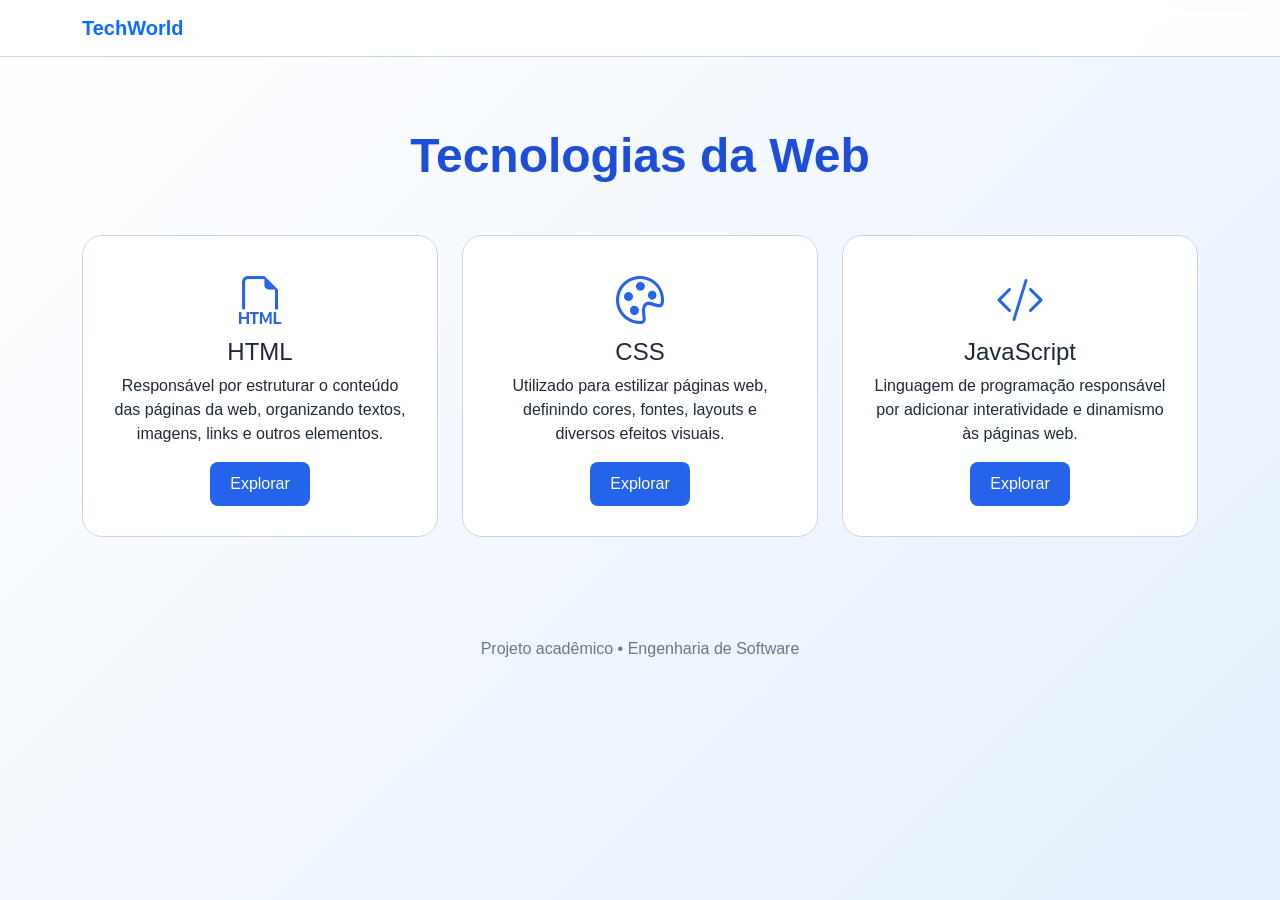
==== commit f222c67f: "Add files via upload atividade 4" ====
--- a/index.html
+++ b/index.html
@@ -1,622 +1,261 @@
+
 <!DOCTYPE html>
 <html lang="pt-br">
+
 <head>
-<link rel="stylesheet" href="style.css">
-    <meta charset="UTF-8">
-    <meta name="description" content="Curiosidades e fatos históricos da Ciência da Computação">
-    <meta name="author" content="Portal Computação">
-    <meta name="viewport" content="width=device-width, initial-scale=1.0">
-    <title>Arquivo Confuso da Computação</title>
+<meta charset="UTF-8">
+<meta name="viewport" content="width=device-width, initial-scale=1.0">
+
+<title>Tecnologias Web</title>
+
+<link href="https://cdn.jsdelivr.net/npm/bootstrap@5.3.2/dist/css/bootstrap.min.css" rel="stylesheet">
+
+<link rel="stylesheet" href="https://cdn.jsdelivr.net/npm/bootstrap-icons@1.11.3/font/bootstrap-icons.css">
+
+<style>
+
+body{
+min-height:100vh;
+background: linear-gradient(-45deg,#ffffff,#e6f0ff,#dbeafe,#ffffff);
+background-size:400% 400%;
+animation: gradient 12s ease infinite;
+font-family: 'Segoe UI', sans-serif;
+color:#1e293b;
+}
+
+@keyframes gradient{
+0%{background-position:0% 50%;}
+50%{background-position:100% 50%;}
+100%{background-position:0% 50%;}
+}
+
+.navbar{
+background: rgba(255,255,255,0.9);
+backdrop-filter: blur(10px);
+border-bottom:1px solid #cbd5e1;
+}
+
+.titulo{
+text-align:center;
+margin-top:70px;
+margin-bottom:50px;
+font-size:3rem;
+font-weight:700;
+color:#1d4ed8;
+}
+
+.card-tech{
+background: rgba(255,255,255,0.95);
+border:1px solid #cbd5e1;
+border-radius:20px;
+backdrop-filter: blur(12px);
+padding:30px;
+transition:0.35s;
+text-align:center;
+height:100%;
+}
+
+.card-tech:hover{
+transform: translateY(-12px) scale(1.04);
+box-shadow:0 25px 50px rgba(37,99,235,0.25);
+border:1px solid #2563eb;
+}
+
+.icon-tech{
+font-size:3rem;
+margin-bottom:15px;
+color:#2563eb;
+}
+
+.btn-tech{
+background:#2563eb;
+border:none;
+padding:10px 20px;
+border-radius:8px;
+color:white;
+}
+
+.btn-tech:hover{
+background:#1d4ed8;
+transform:scale(1.05);
+}
+
+.modal-content{
+background:white;
+color:#1e293b;
+}
+
+footer{
+margin-top:80px;
+padding:20px;
+text-align:center;
+opacity:0.7;
+color:#334155;
+}
+
+</style>
 </head>
 
 <body>
 
-<div id="pagina">
-
-    <header id="topo">
-        <h1>Arquivo (Quase) Perdido da Ciência da Computação</h1>
-        <p>Uma coletânea caótica de fatos históricos, curiosos e inesperados.</p>
-    </header>
-
-    <nav id="menu-principal">
-        <ul>
-            <li><a href="#pioneiros">Pioneiros</a></li>
-            <li><a href="#bugs">Bugs</a></li>
-            <li><a href="#internet">Internet</a></li>
-            <li><a href="#linguagens">Linguagens</a></li>
-            <li><a href="#linha-do-tempo">Linha do Tempo</a></li>
-            <li><a href="#formulario">Envie Algo</a></li>
-        </ul>
-    </nav>
-
-    <main>
-
-        <section id="pioneiros">
-            <h2>Pioneiros Esquecidos</h2>
-
-            <article>
-                <h3>Ada Lovelace</h3>
-                <p>Considerada a primeira programadora da história.</p>
-                <details>
-                    <summary>Ver mais</summary>
-                    <p>Ela escreveu um algoritmo para a Máquina Analítica no século XIX.</p>
-                </details>
-            </article>
-
-            <article>
-                <h3>Alan Turing</h3>
-                <p>Criador do conceito de Máquina de Turing.</p>
-                <blockquote>
-                    "Podemos ver apenas um pouco do futuro, mas o suficiente para perceber que há muito a fazer."
-                </blockquote>
-            </article>
-
-            <aside>
-                <h4>Curiosidade lateral</h4>
-                <p>Durante décadas, o trabalho de Turing foi mantido em segredo.</p>
-            </aside>
-        </section>
-
-        <section id="bugs">
-            <h2>Histórias de Bugs</h2>
-
-            <article>
-                <h3>O Primeiro Bug Real</h3>
-                <p>Uma mariposa encontrada em um computador em 1947.</p>
-                <figure>
-                    <figcaption>Registro do bug colado no relatório técnico.</figcaption>
-                </figure>
-            </article>
-
-            <article>
-                <h3>O Vírus Creeper</h3>
-                <p>Primeiro vírus da história (1971).</p>
-                <p>Mensagem exibida:</p>
-                <pre>
-I'M THE CREEPER : CATCH ME IF YOU CAN
-                </pre>
-            </article>
-        </section>
-
-        <section id="internet">
-            <h2>Curiosidades da Internet</h2>
-
-            <article>
-                <h3>Primeiro Website</h3>
-                <p>Criado em 1991 por Tim Berners-Lee.</p>
-            </article>
-
-            <article>
-                <h3>ARPANET</h3>
-                <p>A precursora da internet moderna.</p>
-                <ul>
-                    <li>Primeira mensagem enviada: "LO"</li>
-                    <li>O sistema caiu antes de completar "LOGIN"</li>
-                </ul>
-            </article>
-
-            <article>
-                <h3>Emojis e ASCII</h3>
-                <p>Antes dos emojis gráficos, usávamos:</p>
-                <code>:-)</code>
-                <code>;-)</code>
-                <code>:-D</code>
-            </article>
-        </section>
-
-        <section id="linguagens">
-            <h2>Linguagens de Programação</h2>
-
-            <article>
-                <h3>COBOL</h3>
-                <p>Ainda usado em sistemas bancários.</p>
-            </article>
-
-            <article>
-                <h3>C</h3>
-                <p>Base para muitos sistemas operacionais.</p>
-            </article>
-
-            <article>
-                <h3>HTML</h3>
-                <p>Não é linguagem de programação, mas estrutura a web.</p>
-            </article>
-
-            <div>
-                <table border="1">
-                    <caption>Linguagens e Ano de Criação</caption>
-                    <thead>
-                        <tr>
-                            <th>Linguagem</th>
-                            <th>Ano</th>
-                        </tr>
-                    </thead>
-                    <tbody>
-                        <tr>
-                            <td>COBOL</td>
-                            <td>1959</td>
-                        </tr>
-                        <tr>
-                            <td>C</td>
-                            <td>1972</td>
-                        </tr>
-                        <tr>
-                            <td>Python</td>
-                            <td>1991</td>
-                        </tr>
-                    </tbody>
-                    <tfoot>
-                        <tr>
-                            <td colspan="2">Dados históricos aproximados</td>
-                        </tr>
-                    </tfoot>
-                </table>
-            </div>
-        </section>
-
-        <section id="linha-do-tempo">
-            <h2>Linha do Tempo Aleatória</h2>
-
-            <ol>
-                <li>1837 - Máquina Analítica</li>
-                <li>1946 - ENIAC</li>
-                <li>1969 - ARPANET</li>
-                <li>1991 - Primeiro site</li>
-                <li>2007 - Popularização dos smartphones</li>
-            </ol>
-        </section>
-
-
-</div>
-
-
-<header>
-    <h1>Fatos Inúteis (Mas Incríveis) da Ciência da Computação</h1>
-    <p>Informações que não vão melhorar seu código… mas vão melhorar sua aula.</p>
-</header>
-
-<nav>
-    <ul>
-        <li><a href="#nomes">Nomes Estranhos</a></li>
-        <li><a href="#acidentes">Acidentes Tecnológicos</a></li>
-        <li><a href="#dinheiro">Erros Caríssimos</a></li>
-        <li><a href="#aleatorio">Aleatoriedades</a></li>
-        <li><a href="#form">Envie Algo Inútil</a></li>
-    </ul>
+<nav class="navbar navbar-expand-lg">
+<div class="container">
+<a class="navbar-brand fw-bold text-primary">TechWorld</a>
+</div>
 </nav>
 
-
-
-<section id="nomes">
-    <h2>Nomes Estranhos da Computação</h2>
-
-    <article>
-        <h3>Spam vem de um presunto</h3>
-        <p>
-            O termo "spam" para emails indesejados vem de um esquete do 
-            <strong>Monty Python</strong> onde a palavra SPAM (marca de presunto enlatado) 
-            era repetida incessantemente.
-        </p>
-    </article>
-
-    <article>
-        <h3>Bluetooth tem nome viking</h3>
-        <p>
-            A tecnologia foi nomeada em homenagem ao rei 
-            <em>Harald "Bluetooth" Gormsson</em>, que unificou a Dinamarca.
-            A ideia era “unificar dispositivos”.
-        </p>
-    </article>
-
-    <article>
-        <h3>Bug é literalmente bug</h3>
-        <p>
-            O famoso inseto encontrado no computador 
-            <abbr title="Harvard Mark II">Mark II</abbr> em 1947 
-            era uma mariposa de verdade.
-        </p>
-        <details>
-            <summary>Detalhe inútil</summary>
-            <p>O inseto ainda está preservado em um museu.</p>
-        </details>
-    </article>
-
-</section>
-
-
-<section id="acidentes">
-
-    <h2>Acidentes Tecnológicos Surpreendentes</h2>
-
-    <article>
-        <h3>O primeiro domínio registrado</h3>
-        <p>
-            O primeiro domínio da história foi 
-            <code>symbolics.com</code> registrado em 1985.
-        </p>
-    </article>
-
-    <article>
-        <h3>O erro que quase causou guerra nuclear</h3>
-        <p>
-            Em 1983, um sistema soviético detectou falsamente mísseis americanos.
-            O oficial Stanislav Petrov decidiu ignorar o alerta.
-        </p>
-        <blockquote>
-            Um bug pode ter salvo o mundo.
-        </blockquote>
-    </article>
-
-    <article>
-        <h3>O computador que pesava 27 toneladas</h3>
-        <p>
-            O ENIAC ocupava 167 m² e consumia energia suficiente para escurecer parte da cidade.
-        </p>
-    </article>
-
-</section>
-
-
-<section id="dinheiro">
-
-    <h2>Erros Caríssimos</h2>
-
-    <article>
-        <h3>O traço que custou milhões</h3>
-        <p>
-            Em 1962, a NASA perdeu a sonda Mariner 1 por causa de um erro em uma fórmula matemática:
-            faltava um simples hífen.
-        </p>
-    </article>
-
-    <article>
-        <h3>Bitcoin jogado no lixo</h3>
-        <p>
-            Um homem no Reino Unido descartou um HD com 8.000 bitcoins.
-        </p>
-        <pre>
-Valor atual: melhor não calcular.
-        </pre>
-    </article>
-
-</section>
-
-
-<section id="aleatorio">
-
-    <h2>Coisas Aleatórias que Você Não Pediu</h2>
-
-    <article>
-        <h3>O primeiro emoticon</h3>
-        <p>
-            :-) foi sugerido em 1982 por Scott Fahlman.
-        </p>
-    </article>
-
-    <article>
-        <h3>A senha mais usada do mundo</h3>
-        <p><strong>123456</strong></p>
-    </article>
-
-    <article>
-        <h3>O Google já quebrou a internet</h3>
-        <p>
-            Em 2009, o Google marcou acidentalmente todos os sites como maliciosos por 40 minutos.
-        </p>
-    </article>
-
-    <article>
-        <h3>Computadores odeiam calor</h3>
-        <p>
-            Um data center pode usar mais água para resfriamento do que uma pequena cidade.
-        </p>
-    </article>
-
-</section>
-
-
-<section>
-
-    <h2>Tabela Totalmente Necessária</h2>
-
-    <table border="1">
-        <tr>
-            <th>Curiosidade</th>
-            <th>Nível de Inutilidade</th>
-        </tr>
-        <tr>
-            <td>Spam vem de presunto</td>
-            <td>Alto</td>
-        </tr>
-        <tr>
-            <td>Bluetooth é viking</td>
-            <td>Médio</td>
-        </tr>
-        <tr>
-            <td>Senha mais usada é 123456</td>
-            <td>Crítico</td>
-        </tr>
-    </table>
-
-</section>
-
-<header>
-    <h1>Coisas Que Seus Professores Não Contaram Sobre Computação</h1>
-    <p>Fatos obscuros, bugs absurdos e Easter eggs históricos.</p>
-</header>
-
-<nav>
-    <ul>
-        <li><a href="#easter-eggs">Easter Eggs</a></li>
-        <li><a href="#bugs-absurdos">Bugs Absurdos</a></li>
-        <li><a href="#comandos-secretos">Comandos Estranhos</a></li>
-        <li><a href="#formulario-secreto">Envie Algo Suspeito</a></li>
-    </ul>
-</nav>
-
-
-<section id="easter-eggs">
-
-    <h2>Easter Eggs Reais e Oficiais</h2>
-
-    <article>
-        <h3>O Excel 97 tinha um simulador de voo escondido</h3>
-        <p>
-            O Microsoft Excel 97 escondia um jogo 3D estilo simulador de voo 
-            dentro da planilha.
-        </p>
-        <details>
-            <summary>Como ativava?</summary>
-            <p>Era preciso selecionar células específicas e usar combinações absurdas de teclado.</p>
-        </details>
-    </article>
-
-    <article>
-        <h3>O Google tem um T-Rex escondido</h3>
-        <p>
-            Quando você fica sem internet no Chrome, aparece um dinossauro.
-            Se apertar espaço, começa um jogo infinito.
-        </p>
-    </article>
-
-    <article>
-        <h3>O Windows 95 tinha créditos escondidos</h3>
-        <p>
-            Desenvolvedores colocaram seus nomes escondidos dentro do sistema.
-        </p>
-    </article>
-
-    <article>
-        <h3>O GitHub já teve um unicórnio voador</h3>
-        <p>
-            Em versões antigas, existia um modo visual alternativo escondido.
-        </p>
-    </article>
-
-</section>
-
-
-
-<section id="bugs-absurdos">
-
-    <h2>Bugs Absurdos da História</h2>
-
-    <article>
-        <h3>O bug que destruiu um foguete em 37 segundos</h3>
-        <p>
-            Em 1996, o foguete Ariane 5 explodiu por causa de uma conversão de número
-            de 64 bits para 16 bits.
-        </p>
-        <blockquote>
-            Custo do erro: aproximadamente 370 milhões de dólares.
-        </blockquote>
-    </article>
-
-    <article>
-        <h3>O Y2K (Bug do Milênio)</h3>
-        <p>
-            Sistemas antigos usavam apenas dois dígitos para o ano.
-            Em 2000, poderiam interpretar "00" como 1900.
-        </p>
-        <p>
-            O mundo gastou bilhões se preparando... e quase nada aconteceu.
-        </p>
-    </article>
-
-    <article>
-        <h3>O bug do Pentium</h3>
-        <p>
-            Um erro microscópico na divisão de números em processadores Intel
-            causava resultados errados em cálculos específicos.
-        </p>
-    </article>
-
-    <article>
-        <h3>O erro que duplicou dinheiro</h3>
-        <p>
-            Em 2012, um bug em um banco permitiu que clientes sacassem valores inexistentes.
-        </p>
-    </article>
-
-</section>
-
-
-
-<section id="comandos-secretos">
-
-    <h2>Comandos Estranhos e Inúteis</h2>
-
-    <article>
-        <h3>Konami Code</h3>
-        <p>
-            ↑ ↑ ↓ ↓ ← → ← → B A
-        </p>
-        <p>
-            Usado em dezenas de jogos e até em sites modernos.
-        </p>
-    </article>
-
-    <article>
-        <h3>sudo make me a sandwich</h3>
-        <pre>
-$ sudo make me a sandwich
-Okay.
-        </pre>
-        <p>Alguns sistemas Linux realmente respondem a isso.</p>
-    </article>
-
-    <article>
-        <h3>O comando que trava o Windows</h3>
-        <pre>
-CON CON
-        </pre>
-        <p>
-            No Windows antigo, criar uma pasta chamada CON era impossível.
-        </p>
-    </article>
-
-    <article>
-        <h3>A senha mais comum do planeta</h3>
-        <code>123456</code>
-        <p>
-            Continua sendo campeã mundial.
-        </p>
-    </article>
-
-</section>
-
-
-
-<section>
-
-    <h2>Tabela do Caos Digital</h2>
-
-    <table border="1">
-        <tr>
-            <th>Evento</th>
-            <th>Nível de Caos</th>
-            <th>Custo Aproximado</th>
-        </tr>
-        <tr>
-            <td>Ariane 5</td>
-            <td>Explosivo</td>
-            <td>370 milhões USD</td>
-        </tr>
-        <tr>
-            <td>Bug do Pentium</td>
-            <td>Matemático</td>
-            <td>475 milhões USD</td>
-        </tr>
-        <tr>
-            <td>Y2K</td>
-            <td>Psicológico</td>
-            <td>Bilhões USD</td>
-        </tr>
-    </table>
-
-</section>
-
-
-<section id="form">
-
-    <h2>Envie um Fato Inútil</h2>
-
-    <form>
-        <fieldset>
-            <legend>Cadastro de Inutilidades</legend>
-
-            <label>Nome:</label>
-            <input type="text" name="nome">
-
-            <label>Fato Inútil:</label>
-            <input type="text" name="fato">
-
-            <label>Grau de inutilidade (0-10):</label>
-            <input type="number" name="grau" min="0" max="10">
-
-            <input type="submit" value="Enviar inutilidade">
-        </fieldset>
-    </form>
-    
-</section>
- <section id="formulario">
-            <h2>Envie sua Curiosidade</h2>
-
-            <form>
-                <fieldset>
-                    <legend>Informações</legend>
-
-                    <label>Nome:</label>
-                    <input type="text" name="nome">
-
-                    <label>Email:</label>
-                    <input type="email" name="email">
-
-                    <label>Categoria:</label>
-                    <select name="categoria">
-                        <option>Pioneiros</option>
-                        <option>Bugs</option>
-                        <option>Internet</option>
-                        <option>Linguagens</option>
-                    </select>
-
-                    <label>Data do fato:</label>
-                    <input type="date" name="data">
-
-                    <label>Sua curiosidade:</label>
-                    <textarea name="curiosidade"></textarea>
-
-                    <input type="submit" value="Enviar">
-                </fieldset>
-            </form>
-        </section>
-
-    
-<section id="formulario-secreto">
-
-    <h2>Envie um Bug ou Easter Egg</h2>
-
-    <form>
-        <fieldset>
-            <legend>Cadastro Suspeito</legend>
-
-            <label>Seu nome:</label>
-            <input type="text" name="nome">
-
-            <label>Tipo:</label>
-            <select name="tipo">
-                <option>Bug</option>
-                <option>Easter Egg</option>
-                <option>Comando estranho</option>
-            </select>
-
-            <label>Descrição:</label>
-            <textarea name="descricao"></textarea>
-
-            <label>Grau de estranheza (1-10):</label>
-            <input type="number" min="1" max="10">
-
-            <input type="submit" value="Enviar para os arquivos secretos">
-        </fieldset>
-    </form>
-
-</section>
-
-
-</main>
+<div class="container">
+
+<h1 class="titulo">Tecnologias da Web</h1>
+
+<div class="row g-4">
+
+<div class="col-md-4">
+
+<div class="card-tech">
+
+<i class="bi bi-filetype-html icon-tech"></i>
+
+<h4>HTML</h4>
+
+<p>
+Responsável por estruturar o conteúdo das páginas da web,
+organizando textos, imagens, links e outros elementos.
+</p>
+
+<button class="btn btn-tech" data-bs-toggle="modal" data-bs-target="#htmlModal">
+Explorar
+</button>
+
+</div>
+</div>
+
+<div class="col-md-4">
+
+<div class="card-tech">
+
+<i class="bi bi-palette icon-tech"></i>
+
+<h4>CSS</h4>
+
+<p>
+Utilizado para estilizar páginas web, definindo cores,
+fontes, layouts e diversos efeitos visuais.
+</p>
+
+<button class="btn btn-tech" data-bs-toggle="modal" data-bs-target="#cssModal">
+Explorar
+</button>
+
+</div>
+</div>
+
+<div class="col-md-4">
+
+<div class="card-tech">
+
+<i class="bi bi-code-slash icon-tech"></i>
+
+<h4>JavaScript</h4>
+
+<p>
+Linguagem de programação responsável por adicionar
+interatividade e dinamismo às páginas web.
+</p>
+
+<button class="btn btn-tech" data-bs-toggle="modal" data-bs-target="#jsModal">
+Explorar
+</button>
+
+</div>
+</div>
+
+</div>
+</div>
+
+<!-- MODAL HTML -->
+
+<div class="modal fade" id="htmlModal">
+<div class="modal-dialog">
+<div class="modal-content">
+
+<div class="modal-header">
+<h5 class="modal-title">HTML</h5>
+<button class="btn-close" data-bs-dismiss="modal"></button>
+</div>
+
+<div class="modal-body">
+
+HTML (HyperText Markup Language) é a linguagem responsável
+pela estrutura das páginas da web. Com ela é possível criar
+títulos, parágrafos, imagens, links, formulários e diversos
+outros elementos que compõem um site.
+
+Ele funciona como a base do desenvolvimento web,
+organizando o conteúdo para que os navegadores consigam
+interpretar e exibir corretamente as informações.
+
+</div>
+</div>
+</div>
+</div>
+
+<!-- MODAL CSS -->
+
+<div class="modal fade" id="cssModal">
+<div class="modal-dialog">
+<div class="modal-content">
+
+<div class="modal-header">
+<h5 class="modal-title">CSS</h5>
+<button class="btn-close" data-bs-dismiss="modal"></button>
+</div>
+
+<div class="modal-body">
+
+CSS (Cascading Style Sheets) é utilizado para definir
+a aparência das páginas da web. Ele controla cores,
+fontes, espaçamentos, layouts e animações.
+
+Através do CSS é possível criar interfaces modernas,
+responsivas e visualmente agradáveis para os usuários.
+
+</div>
+</div>
+</div>
+</div>
+
+<!-- MODAL JS -->
+
+<div class="modal fade" id="jsModal">
+<div class="modal-dialog">
+<div class="modal-content">
+
+<div class="modal-header">
+<h5 class="modal-title">JavaScript</h5>
+<button class="btn-close" data-bs-dismiss="modal"></button>
+</div>
+
+<div class="modal-body">
+
+JavaScript é uma linguagem de programação utilizada
+para tornar as páginas web interativas.
+
+Com ela é possível criar animações, validar formulários,
+manipular elementos da página e desenvolver aplicações
+web completas executadas diretamente no navegador.
+
+</div>
+</div>
+</div>
+</div>
+
+<footer>
+Projeto acadêmico • Engenharia de Software
+</footer>
+
+<script src="https://cdn.jsdelivr.net/npm/bootstrap@5.3.2/dist/js/bootstrap.bundle.min.js"></script>
+
 </body>
-<footer>
-    <p>© 2026 Instituto Internacional de Informações Desnecessárias</p>
-    <address>Email: inutilidades@caosdigital.com</address>
-      <p>&copy; 2026 Arquivo Confuso da Computação</p>
-        <address>
-            Contato: contato@computacao.com
-        </address>
-         <p>© 2026 Arquivo Ultra-Secreto da Computação</p>
-    <address>contato@ultrasecreto.dev</address>
-</footer>
-
-</div>
-
-</body>
-</html>+</html>
+
